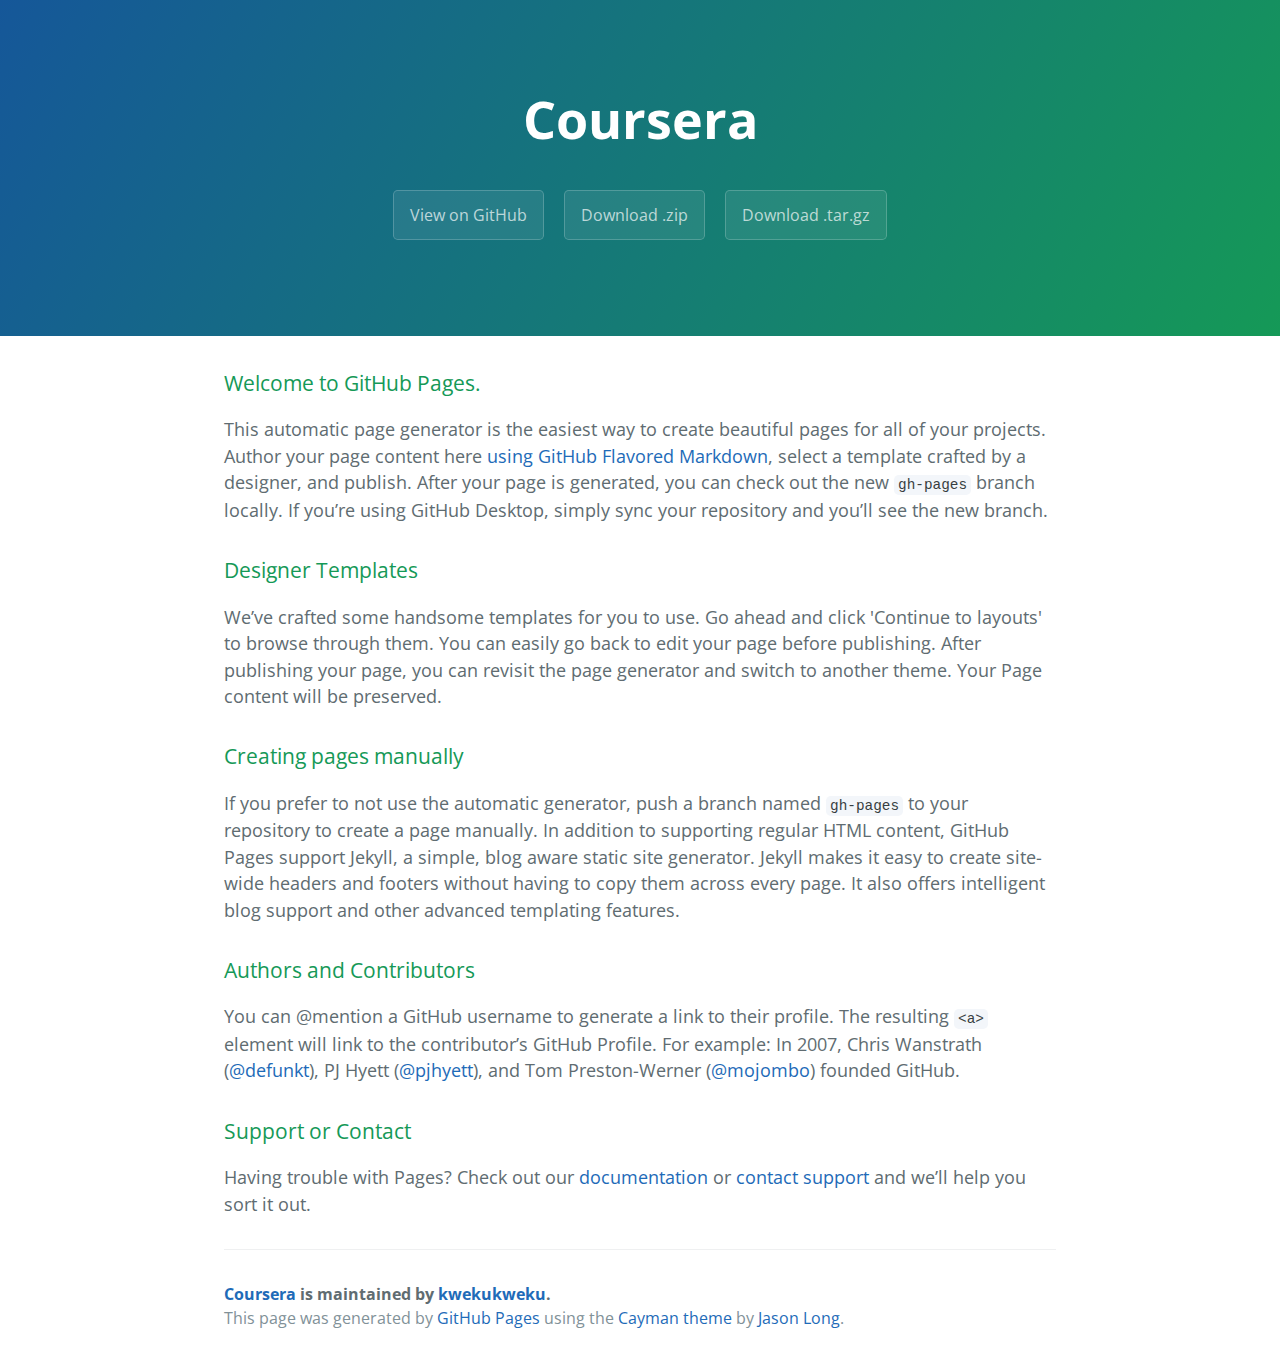
==== index.html @ 7016680b "Create gh-pages branch via GitHub" ====
<!DOCTYPE html>
<html lang="en-us">
  <head>
    <meta charset="UTF-8">
    <title>Coursera by kwekukweku</title>
    <meta name="viewport" content="width=device-width, initial-scale=1">
    <link rel="stylesheet" type="text/css" href="stylesheets/normalize.css" media="screen">
    <link href='https://fonts.googleapis.com/css?family=Open+Sans:400,700' rel='stylesheet' type='text/css'>
    <link rel="stylesheet" type="text/css" href="stylesheets/stylesheet.css" media="screen">
    <link rel="stylesheet" type="text/css" href="stylesheets/github-light.css" media="screen">
  </head>
  <body>
    <section class="page-header">
      <h1 class="project-name">Coursera</h1>
      <h2 class="project-tagline"></h2>
      <a href="https://github.com/kwekukweku/coursera" class="btn">View on GitHub</a>
      <a href="https://github.com/kwekukweku/coursera/zipball/master" class="btn">Download .zip</a>
      <a href="https://github.com/kwekukweku/coursera/tarball/master" class="btn">Download .tar.gz</a>
    </section>

    <section class="main-content">
      <h3>
<a id="welcome-to-github-pages" class="anchor" href="#welcome-to-github-pages" aria-hidden="true"><span aria-hidden="true" class="octicon octicon-link"></span></a>Welcome to GitHub Pages.</h3>
<p>This automatic page generator is the easiest way to create beautiful pages for all of your projects. Author your page content here <a href="https://guides.github.com/features/mastering-markdown/">using GitHub Flavored Markdown</a>, select a template crafted by a designer, and publish. After your page is generated, you can check out the new <code>gh-pages</code> branch locally. If you’re using GitHub Desktop, simply sync your repository and you’ll see the new branch.</p>
<h3>
<a id="designer-templates" class="anchor" href="#designer-templates" aria-hidden="true"><span aria-hidden="true" class="octicon octicon-link"></span></a>Designer Templates</h3>
<p>We’ve crafted some handsome templates for you to use. Go ahead and click 'Continue to layouts' to browse through them. You can easily go back to edit your page before publishing. After publishing your page, you can revisit the page generator and switch to another theme. Your Page content will be preserved.</p>
<h3>
<a id="creating-pages-manually" class="anchor" href="#creating-pages-manually" aria-hidden="true"><span aria-hidden="true" class="octicon octicon-link"></span></a>Creating pages manually</h3>
<p>If you prefer to not use the automatic generator, push a branch named <code>gh-pages</code> to your repository to create a page manually. In addition to supporting regular HTML content, GitHub Pages support Jekyll, a simple, blog aware static site generator. Jekyll makes it easy to create site-wide headers and footers without having to copy them across every page. It also offers intelligent blog support and other advanced templating features.</p>
<h3>
<a id="authors-and-contributors" class="anchor" href="#authors-and-contributors" aria-hidden="true"><span aria-hidden="true" class="octicon octicon-link"></span></a>Authors and Contributors</h3>
<p>You can @mention a GitHub username to generate a link to their profile. The resulting <code>&lt;a&gt;</code> element will link to the contributor’s GitHub Profile. For example: In 2007, Chris Wanstrath (<a class="user-mention" data-hovercard-type="user" data-hovercard-url="/users/defunkt/hovercard" data-octo-click="hovercard-link-click" data-octo-dimensions="link_type:self" href="https://github.com/defunkt">@defunkt</a>), PJ Hyett (<a class="user-mention" data-hovercard-type="user" data-hovercard-url="/users/pjhyett/hovercard" data-octo-click="hovercard-link-click" data-octo-dimensions="link_type:self" href="https://github.com/pjhyett">@pjhyett</a>), and Tom Preston-Werner (<a class="user-mention" data-hovercard-type="user" data-hovercard-url="/users/mojombo/hovercard" data-octo-click="hovercard-link-click" data-octo-dimensions="link_type:self" href="https://github.com/mojombo">@mojombo</a>) founded GitHub.</p>
<h3>
<a id="support-or-contact" class="anchor" href="#support-or-contact" aria-hidden="true"><span aria-hidden="true" class="octicon octicon-link"></span></a>Support or Contact</h3>
<p>Having trouble with Pages? Check out our <a href="https://help.github.com/pages">documentation</a> or <a href="https://github.com/contact">contact support</a> and we’ll help you sort it out.</p>

      <footer class="site-footer">
        <span class="site-footer-owner"><a href="https://github.com/kwekukweku/coursera">Coursera</a> is maintained by <a href="https://github.com/kwekukweku">kwekukweku</a>.</span>

        <span class="site-footer-credits">This page was generated by <a href="https://pages.github.com">GitHub Pages</a> using the <a href="https://github.com/jasonlong/cayman-theme">Cayman theme</a> by <a href="https://twitter.com/jasonlong">Jason Long</a>.</span>
      </footer>

    </section>

  
  </body>
</html>
---- stylesheets/stylesheet.css ----
* {
  box-sizing: border-box; }

body {
  padding: 0;
  margin: 0;
  font-family: "Open Sans", "Helvetica Neue", Helvetica, Arial, sans-serif;
  font-size: 16px;
  line-height: 1.5;
  color: #606c71; }

a {
  color: #1e6bb8;
  text-decoration: none; }
  a:hover {
    text-decoration: underline; }

.btn {
  display: inline-block;
  margin-bottom: 1rem;
  color: rgba(255, 255, 255, 0.7);
  background-color: rgba(255, 255, 255, 0.08);
  border-color: rgba(255, 255, 255, 0.2);
  border-style: solid;
  border-width: 1px;
  border-radius: 0.3rem;
  transition: color 0.2s, background-color 0.2s, border-color 0.2s; }
  .btn + .btn {
    margin-left: 1rem; }

.btn:hover {
  color: rgba(255, 255, 255, 0.8);
  text-decoration: none;
  background-color: rgba(255, 255, 255, 0.2);
  border-color: rgba(255, 255, 255, 0.3); }

@media screen and (min-width: 64em) {
  .btn {
    padding: 0.75rem 1rem; } }

@media screen and (min-width: 42em) and (max-width: 64em) {
  .btn {
    padding: 0.6rem 0.9rem;
    font-size: 0.9rem; } }

@media screen and (max-width: 42em) {
  .btn {
    display: block;
    width: 100%;
    padding: 0.75rem;
    font-size: 0.9rem; }
    .btn + .btn {
      margin-top: 1rem;
      margin-left: 0; } }

.page-header {
  color: #fff;
  text-align: center;
  background-color: #159957;
  background-image: linear-gradient(120deg, #155799, #159957); }

@media screen and (min-width: 64em) {
  .page-header {
    padding: 5rem 6rem; } }

@media screen and (min-width: 42em) and (max-width: 64em) {
  .page-header {
    padding: 3rem 4rem; } }

@media screen and (max-width: 42em) {
  .page-header {
    padding: 2rem 1rem; } }

.project-name {
  margin-top: 0;
  margin-bottom: 0.1rem; }

@media screen and (min-width: 64em) {
  .project-name {
    font-size: 3.25rem; } }

@media screen and (min-width: 42em) and (max-width: 64em) {
  .project-name {
    font-size: 2.25rem; } }

@media screen and (max-width: 42em) {
  .project-name {
    font-size: 1.75rem; } }

.project-tagline {
  margin-bottom: 2rem;
  font-weight: normal;
  opacity: 0.7; }

@media screen and (min-width: 64em) {
  .project-tagline {
    font-size: 1.25rem; } }

@media screen and (min-width: 42em) and (max-width: 64em) {
  .project-tagline {
    font-size: 1.15rem; } }

@media screen and (max-width: 42em) {
  .project-tagline {
    font-size: 1rem; } }

.main-content :first-child {
  margin-top: 0; }
.main-content img {
  max-width: 100%; }
.main-content h1, .main-content h2, .main-content h3, .main-content h4, .main-content h5, .main-content h6 {
  margin-top: 2rem;
  margin-bottom: 1rem;
  font-weight: normal;
  color: #159957; }
.main-content p {
  margin-bottom: 1em; }
.main-content code {
  padding: 2px 4px;
  font-family: Consolas, "Liberation Mono", Menlo, Courier, monospace;
  font-size: 0.9rem;
  color: #383e41;
  background-color: #f3f6fa;
  border-radius: 0.3rem; }
.main-content pre {
  padding: 0.8rem;
  margin-top: 0;
  margin-bottom: 1rem;
  font: 1rem Consolas, "Liberation Mono", Menlo, Courier, monospace;
  color: #567482;
  word-wrap: normal;
  background-color: #f3f6fa;
  border: solid 1px #dce6f0;
  border-radius: 0.3rem; }
  .main-content pre > code {
    padding: 0;
    margin: 0;
    font-size: 0.9rem;
    color: #567482;
    word-break: normal;
    white-space: pre;
    background: transparent;
    border: 0; }
.main-content .highlight {
  margin-bottom: 1rem; }
  .main-content .highlight pre {
    margin-bottom: 0;
    word-break: normal; }
.main-content .highlight pre, .main-content pre {
  padding: 0.8rem;
  overflow: auto;
  font-size: 0.9rem;
  line-height: 1.45;
  border-radius: 0.3rem; }
.main-content pre code, .main-content pre tt {
  display: inline;
  max-width: initial;
  padding: 0;
  margin: 0;
  overflow: initial;
  line-height: inherit;
  word-wrap: normal;
  background-color: transparent;
  border: 0; }
  .main-content pre code:before, .main-content pre code:after, .main-content pre tt:before, .main-content pre tt:after {
    content: normal; }
.main-content ul, .main-content ol {
  margin-top: 0; }
.main-content blockquote {
  padding: 0 1rem;
  margin-left: 0;
  color: #819198;
  border-left: 0.3rem solid #dce6f0; }
  .main-content blockquote > :first-child {
    margin-top: 0; }
  .main-content blockquote > :last-child {
    margin-bottom: 0; }
.main-content table {
  display: block;
  width: 100%;
  overflow: auto;
  word-break: normal;
  word-break: keep-all; }
  .main-content table th {
    font-weight: bold; }
  .main-content table th, .main-content table td {
    padding: 0.5rem 1rem;
    border: 1px solid #e9ebec; }
.main-content dl {
  padding: 0; }
  .main-content dl dt {
    padding: 0;
    margin-top: 1rem;
    font-size: 1rem;
    font-weight: bold; }
  .main-content dl dd {
    padding: 0;
    margin-bottom: 1rem; }
.main-content hr {
  height: 2px;
  padding: 0;
  margin: 1rem 0;
  background-color: #eff0f1;
  border: 0; }

@media screen and (min-width: 64em) {
  .main-content {
    max-width: 64rem;
    padding: 2rem 6rem;
    margin: 0 auto;
    font-size: 1.1rem; } }

@media screen and (min-width: 42em) and (max-width: 64em) {
  .main-content {
    padding: 2rem 4rem;
    font-size: 1.1rem; } }

@media screen and (max-width: 42em) {
  .main-content {
    padding: 2rem 1rem;
    font-size: 1rem; } }

.site-footer {
  padding-top: 2rem;
  margin-top: 2rem;
  border-top: solid 1px #eff0f1; }

.site-footer-owner {
  display: block;
  font-weight: bold; }

.site-footer-credits {
  color: #819198; }

@media screen and (min-width: 64em) {
  .site-footer {
    font-size: 1rem; } }

@media screen and (min-width: 42em) and (max-width: 64em) {
  .site-footer {
    font-size: 1rem; } }

@media screen and (max-width: 42em) {
  .site-footer {
    font-size: 0.9rem; } }
---- stylesheets/github-light.css ----
/*!
 * GitHub Light v0.4.1
 * Copyright (c) 2012 - 2017 GitHub, Inc.
 * Licensed under MIT (https://github.com/primer/github-syntax-theme-generator/blob/master/LICENSE)
 */

.pl-c /* comment, punctuation.definition.comment, string.comment */ {
  color: #6a737d;
}

.pl-c1 /* constant, entity.name.constant, variable.other.constant, variable.language, support, meta.property-name, support.constant, support.variable, meta.module-reference, markup.raw, meta.diff.header, meta.output */,
.pl-s .pl-v /* string variable */ {
  color: #005cc5;
}

.pl-e /* entity */,
.pl-en /* entity.name */ {
  color: #6f42c1;
}

.pl-smi /* variable.parameter.function, storage.modifier.package, storage.modifier.import, storage.type.java, variable.other */,
.pl-s .pl-s1 /* string source */ {
  color: #24292e;
}

.pl-ent /* entity.name.tag, markup.quote */ {
  color: #22863a;
}

.pl-k /* keyword, storage, storage.type */ {
  color: #d73a49;
}

.pl-s /* string */,
.pl-pds /* punctuation.definition.string, source.regexp, string.regexp.character-class */,
.pl-s .pl-pse .pl-s1 /* string punctuation.section.embedded source */,
.pl-sr /* string.regexp */,
.pl-sr .pl-cce /* string.regexp constant.character.escape */,
.pl-sr .pl-sre /* string.regexp source.ruby.embedded */,
.pl-sr .pl-sra /* string.regexp string.regexp.arbitrary-repitition */ {
  color: #032f62;
}

.pl-v /* variable */,
.pl-smw /* sublimelinter.mark.warning */ {
  color: #e36209;
}

.pl-bu /* invalid.broken, invalid.deprecated, invalid.unimplemented, message.error, brackethighlighter.unmatched, sublimelinter.mark.error */ {
  color: #b31d28;
}

.pl-ii /* invalid.illegal */ {
  color: #fafbfc;
  background-color: #b31d28;
}

.pl-c2 /* carriage-return */ {
  color: #fafbfc;
  background-color: #d73a49;
}

.pl-c2::before /* carriage-return */ {
  content: "^M";
}

.pl-sr .pl-cce /* string.regexp constant.character.escape */ {
  font-weight: bold;
  color: #22863a;
}

.pl-ml /* markup.list */ {
  color: #735c0f;
}

.pl-mh /* markup.heading */,
.pl-mh .pl-en /* markup.heading entity.name */,
.pl-ms /* meta.separator */ {
  font-weight: bold;
  color: #005cc5;
}

.pl-mi /* markup.italic */ {
  font-style: italic;
  color: #24292e;
}

.pl-mb /* markup.bold */ {
  font-weight: bold;
  color: #24292e;
}

.pl-md /* markup.deleted, meta.diff.header.from-file, punctuation.definition.deleted */ {
  color: #b31d28;
  background-color: #ffeef0;
}

.pl-mi1 /* markup.inserted, meta.diff.header.to-file, punctuation.definition.inserted */ {
  color: #22863a;
  background-color: #f0fff4;
}

.pl-mc /* markup.changed, punctuation.definition.changed */ {
  color: #e36209;
  background-color: #ffebda;
}

.pl-mi2 /* markup.ignored, markup.untracked */ {
  color: #f6f8fa;
  background-color: #005cc5;
}

.pl-mdr /* meta.diff.range */ {
  font-weight: bold;
  color: #6f42c1;
}

.pl-ba /* brackethighlighter.tag, brackethighlighter.curly, brackethighlighter.round, brackethighlighter.square, brackethighlighter.angle, brackethighlighter.quote */ {
  color: #586069;
}

.pl-sg /* sublimelinter.gutter-mark */ {
  color: #959da5;
}

.pl-corl /* constant.other.reference.link, string.other.link */ {
  text-decoration: underline;
  color: #032f62;
}
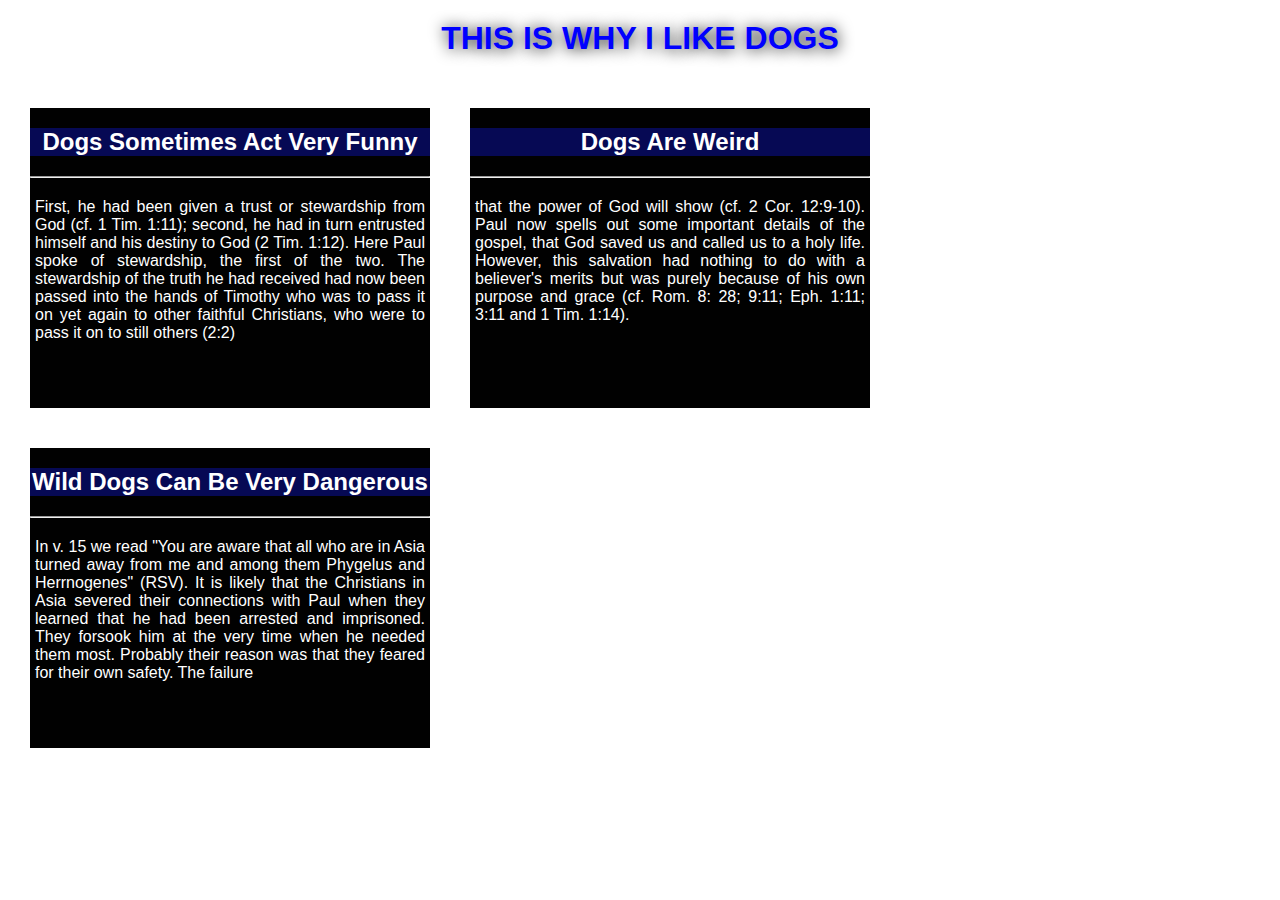
==== commit 50a59970: "Add files via upload" ====
--- a/index.html
+++ b/index.html
@@ -1,48 +1,33 @@
-<!DOCTYPE html>
-<html lang="en-us">
-  <head>
-    <meta charset="UTF-8">
-    <title>Coursera by kwekukweku</title>
-    <meta name="viewport" content="width=device-width, initial-scale=1">
-    <link rel="stylesheet" type="text/css" href="stylesheets/normalize.css" media="screen">
-    <link href='https://fonts.googleapis.com/css?family=Open+Sans:400,700' rel='stylesheet' type='text/css'>
-    <link rel="stylesheet" type="text/css" href="stylesheets/stylesheet.css" media="screen">
-    <link rel="stylesheet" type="text/css" href="stylesheets/github-light.css" media="screen">
-  </head>
-  <body>
-    <section class="page-header">
-      <h1 class="project-name">Coursera</h1>
-      <h2 class="project-tagline"></h2>
-      <a href="https://github.com/kwekukweku/coursera" class="btn">View on GitHub</a>
-      <a href="https://github.com/kwekukweku/coursera/zipball/master" class="btn">Download .zip</a>
-      <a href="https://github.com/kwekukweku/coursera/tarball/master" class="btn">Download .tar.gz</a>
-    </section>
-
-    <section class="main-content">
-      <h3>
-<a id="welcome-to-github-pages" class="anchor" href="#welcome-to-github-pages" aria-hidden="true"><span aria-hidden="true" class="octicon octicon-link"></span></a>Welcome to GitHub Pages.</h3>
-<p>This automatic page generator is the easiest way to create beautiful pages for all of your projects. Author your page content here <a href="https://guides.github.com/features/mastering-markdown/">using GitHub Flavored Markdown</a>, select a template crafted by a designer, and publish. After your page is generated, you can check out the new <code>gh-pages</code> branch locally. If you’re using GitHub Desktop, simply sync your repository and you’ll see the new branch.</p>
-<h3>
-<a id="designer-templates" class="anchor" href="#designer-templates" aria-hidden="true"><span aria-hidden="true" class="octicon octicon-link"></span></a>Designer Templates</h3>
-<p>We’ve crafted some handsome templates for you to use. Go ahead and click 'Continue to layouts' to browse through them. You can easily go back to edit your page before publishing. After publishing your page, you can revisit the page generator and switch to another theme. Your Page content will be preserved.</p>
-<h3>
-<a id="creating-pages-manually" class="anchor" href="#creating-pages-manually" aria-hidden="true"><span aria-hidden="true" class="octicon octicon-link"></span></a>Creating pages manually</h3>
-<p>If you prefer to not use the automatic generator, push a branch named <code>gh-pages</code> to your repository to create a page manually. In addition to supporting regular HTML content, GitHub Pages support Jekyll, a simple, blog aware static site generator. Jekyll makes it easy to create site-wide headers and footers without having to copy them across every page. It also offers intelligent blog support and other advanced templating features.</p>
-<h3>
-<a id="authors-and-contributors" class="anchor" href="#authors-and-contributors" aria-hidden="true"><span aria-hidden="true" class="octicon octicon-link"></span></a>Authors and Contributors</h3>
-<p>You can @mention a GitHub username to generate a link to their profile. The resulting <code>&lt;a&gt;</code> element will link to the contributor’s GitHub Profile. For example: In 2007, Chris Wanstrath (<a class="user-mention" data-hovercard-type="user" data-hovercard-url="/users/defunkt/hovercard" data-octo-click="hovercard-link-click" data-octo-dimensions="link_type:self" href="https://github.com/defunkt">@defunkt</a>), PJ Hyett (<a class="user-mention" data-hovercard-type="user" data-hovercard-url="/users/pjhyett/hovercard" data-octo-click="hovercard-link-click" data-octo-dimensions="link_type:self" href="https://github.com/pjhyett">@pjhyett</a>), and Tom Preston-Werner (<a class="user-mention" data-hovercard-type="user" data-hovercard-url="/users/mojombo/hovercard" data-octo-click="hovercard-link-click" data-octo-dimensions="link_type:self" href="https://github.com/mojombo">@mojombo</a>) founded GitHub.</p>
-<h3>
-<a id="support-or-contact" class="anchor" href="#support-or-contact" aria-hidden="true"><span aria-hidden="true" class="octicon octicon-link"></span></a>Support or Contact</h3>
-<p>Having trouble with Pages? Check out our <a href="https://help.github.com/pages">documentation</a> or <a href="https://github.com/contact">contact support</a> and we’ll help you sort it out.</p>
-
-      <footer class="site-footer">
-        <span class="site-footer-owner"><a href="https://github.com/kwekukweku/coursera">Coursera</a> is maintained by <a href="https://github.com/kwekukweku">kwekukweku</a>.</span>
-
-        <span class="site-footer-credits">This page was generated by <a href="https://pages.github.com">GitHub Pages</a> using the <a href="https://github.com/jasonlong/cayman-theme">Cayman theme</a> by <a href="https://twitter.com/jasonlong">Jason Long</a>.</span>
-      </footer>
-
-    </section>
-
-  
-  </body>
-</html>
+<!DOCTYPE html>
+<html lang="en">
+    <head>
+    <meta charset="utf-8">
+    <meta name="viewport" content="width=device-width , initial scale = 1" >
+     <link rel="stylesheet" href="style.css">
+     <title>Assignment solution for Module 2</title>
+    </head>
+    <body>
+    	<div class="head">
+           <h1>this is why i like dogs</h1>
+        </div>
+        <div class="col-sm-12 col-md-8 col-lg-4">
+       
+        	<section>
+        		<h2> dogs sometimes act very funny</h2>
+        		<hr>
+        		<p>First, he had been given a trust or stewardship from God (cf. 1 Tim. 1:11); second, he had in turn entrusted himself and his destiny to God (2 Tim. 1:12). Here Paul spoke of stewardship, the first of the two. The stewardship of the truth he had received had now been passed into the hands of Timothy who was to pass it on yet again to other faithful Christians, who were to pass it on to still others (2:2)</p>
+
+        	</section>
+        	<section >
+        		<h2> dogs are weird  </h2>
+        		<hr>
+        		<p>that the power of God will show (cf. 2 Cor. 12:9-10). Paul now spells out some important details of the gospel, that God saved us and called us to a holy life. However, this salvation had nothing to do with a believer's merits but was purely because of his own purpose and grace (cf. Rom. 8: 28; 9:11; Eph. 1:11; 3:11 and 1 Tim. 1:14).</p>
+        	</section>
+        	<section >
+        		<h2>wild dogs can be very dangerous</h2>
+        		<hr>
+        		<p>In v. 15 we read "You are aware that all who are in Asia turned away from me and among them Phygelus and Herrnogenes" (RSV). It is likely that the Christians in Asia severed their connections with Paul when they learned that he had been arrested and imprisoned. They forsook him at the very time when he needed them most. Probably their reason was that they feared for their own safety. The failure</p>
+        	</section>
+         </div>
+    </body>
+</html>--- a/style.css
+++ b/style.css
@@ -0,0 +1,76 @@
+*{
+	box-sizing: border-box;
+}
+body{
+	font-family:sans-serif;
+	font-size: 100%;
+	margin: 0px;
+	padding: 0px;
+
+}
+
+<!-- the heading-->
+.head{
+	
+}
+h1{
+	text-align: center;
+	text-transform: uppercase;
+	color: blue;
+	text-shadow: 1px 1px 15px #000;
+	margin-top: 20px;
+}  
+}
+  <!--the sections-->
+  div{
+  	width: 1200px;
+  	height: 400px;
+  	margin-left: 50px;
+
+
+  }
+section{
+	width: 400px;
+	height: 300px;
+	background-color:#010101;
+	border-color: 3px solid black;
+	margin: 10px;
+	margin-top: 30px;
+	float: left;
+	margin-left: 30px
+
+
+}
+p{
+   color: white;
+   text-align: justify;
+   margin: 5px;
+   margin-top: 20px;
+}
+h2{
+	color: white;
+	background-color:#060954;
+	text-transform:capitalize;
+	text-align: center;
+}
+hr{
+	width: auto;
+	color: pink;
+}
+<!--media Querries-->
+@media(max-width:992px ){
+	section{
+		width: 1200px;
+	}
+}
+@media(max-width:768px ){
+	section{
+		width: 800px;		
+	}
+}
+@media(max-width:576px ){
+	section{
+		width: 400px;	
+	}
+
+}